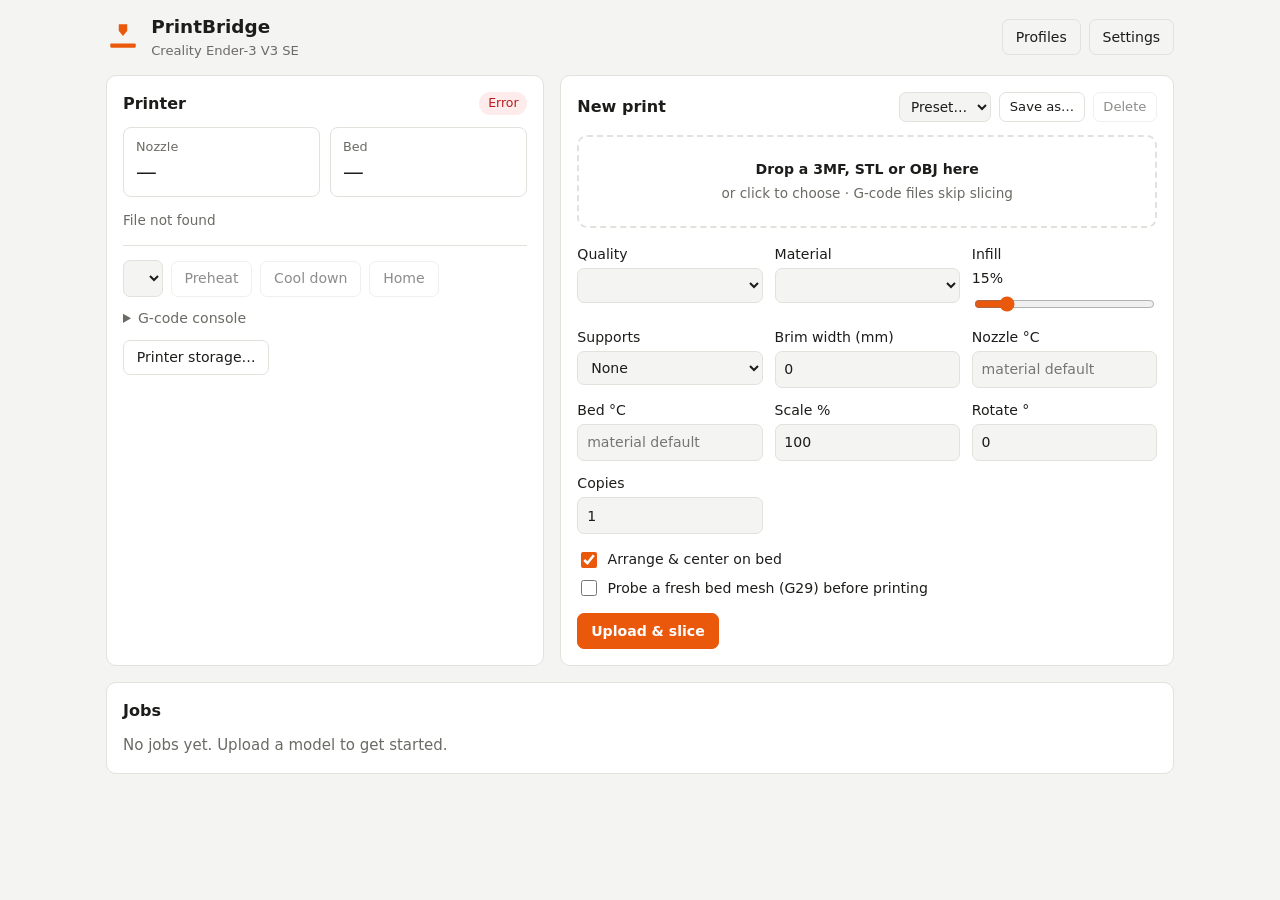
==== src/printbridge/static/index.html @ 0e3d7f2d "Start versioning at 0.1.0 Show the version in /healthz and the page header, add CHANGELOG.md, and do" ====
<!doctype html>
<html lang="en">
<head>
  <meta charset="utf-8">
  <meta name="viewport" content="width=device-width, initial-scale=1">
  <title>PrintBridge</title>
  <link rel="icon" href="data:image/svg+xml,<svg xmlns='http://www.w3.org/2000/svg' viewBox='0 0 32 32'><rect x='4' y='22' width='24' height='4' rx='1' fill='%23f97316'/><path d='M12 4h8v6l-4 5-4-5z' fill='%23f97316'/></svg>">
  <link rel="stylesheet" href="style.css">
</head>
<body>
  <header class="topbar">
    <div class="brand">
      <svg viewBox="0 0 32 32" aria-hidden="true"><rect x="4" y="22" width="24" height="4" rx="1"/><path d="M12 4h8v6l-4 5-4-5z"/></svg>
      <div>
        <h1>PrintBridge</h1>
        <p>Creality Ender-3 V3 SE<span class="version" data-version></span></p>
      </div>
    </div>
    <div class="row gap">
      <button class="ghost" id="open-profiles" type="button">Profiles</button>
      <button class="ghost" id="open-settings" type="button">Settings</button>
      <button class="ghost" id="logout" type="button" hidden>Sign out</button>
    </div>
  </header>

  <main>
    <section class="card" id="printer">
      <div class="card-head">
        <h2>Printer</h2>
        <span class="pill" id="printer-state">…</span>
      </div>
      <div class="temps">
        <div><span class="label">Nozzle</span><span class="value" id="t-nozzle">—</span></div>
        <div><span class="label">Bed</span><span class="value" id="t-bed">—</span></div>
      </div>
      <div id="print-progress" hidden>
        <div class="file-line"><span id="p-file"></span><span id="p-pct"></span></div>
        <div class="bar"><div id="p-bar"></div></div>
        <div class="muted small" id="p-time"></div>
        <div class="row gap">
          <button type="button" data-ctl="pause">Pause</button>
          <button type="button" data-ctl="resume">Resume</button>
          <button type="button" class="danger" data-ctl="cancel">Cancel</button>
        </div>
      </div>
      <p class="muted small" id="printer-msg"></p>

      <div class="controls" id="controls">
        <div class="row gap">
          <select id="preheat-material" aria-label="Preheat material"></select>
          <button type="button" data-cmd="preheat">Preheat</button>
          <button type="button" data-cmd="cooldown">Cool down</button>
          <button type="button" data-cmd="home">Home</button>
          <button type="button" class="ghost" id="light-toggle" hidden aria-pressed="false">Light</button>
        </div>
        <details class="console">
          <summary>G-code console</summary>
          <form class="row gap" id="gcode-form">
            <input id="gcode-input" placeholder="e.g. M114 or G28; M84" autocomplete="off" spellcheck="false" maxlength="500">
            <button type="submit">Send</button>
          </form>
          <p class="muted small">Disabled while printing. Separate several commands with ";".</p>
        </details>
        <button type="button" class="ghost" id="open-files">Printer storage…</button>
      </div>
    </section>

    <section class="card" id="upload">
      <div class="card-head">
        <h2>New print</h2>
        <div class="row gap presets">
          <select id="preset" aria-label="Preset"><option value="">Preset…</option></select>
          <button type="button" class="ghost small-btn" id="preset-save">Save as…</button>
          <button type="button" class="ghost small-btn" id="preset-delete" disabled>Delete</button>
        </div>
      </div>
      <form id="upload-form">
        <label class="drop" id="drop">
          <input type="file" id="file" accept=".3mf,.stl,.obj,.gcode" required>
          <span class="drop-title" id="drop-title">Drop a 3MF, STL or OBJ here</span>
          <span class="muted small">or click to choose · G-code files skip slicing</span>
        </label>

        <div class="grid">
          <label>Quality<select name="quality" id="quality"></select></label>
          <label>Material<select name="material" id="material"></select></label>
          <label>Infill <output id="infill-out">15%</output>
            <input type="range" name="infill" id="infill" min="0" max="100" step="5" value="15">
          </label>
          <label>Supports
            <select name="supports">
              <option value="none">None</option>
              <option value="buildplate">Touching build plate</option>
              <option value="everywhere">Everywhere</option>
            </select>
          </label>
          <label>Brim width (mm)<input type="number" name="brim" min="0" max="20" step="1" value="0"></label>
          <label>Nozzle °C<input type="number" name="nozzle_temp" min="150" max="260" placeholder="material default"></label>
          <label>Bed °C<input type="number" name="bed_temp" min="0" max="100" placeholder="material default"></label>
          <label>Scale %<input type="number" name="scale" min="10" max="1000" step="any" value="100"></label>
          <label>Rotate °<input type="number" name="rotate" min="-360" max="360" step="any" value="0"></label>
          <label>Copies<input type="number" name="copies" min="1" max="50" step="1" value="1"></label>
        </div>
        <div class="checks">
          <label class="check"><input type="checkbox" name="arrange" checked> Arrange &amp; center on bed</label>
          <label class="check"><input type="checkbox" name="probe_bed"> Probe a fresh bed mesh (G29) before printing</label>
        </div>
        <button type="submit" class="primary" id="upload-btn">Upload &amp; slice</button>
        <div class="bar upload-bar" id="upload-bar" hidden><div></div></div>
        <p class="error" id="upload-err" role="alert"></p>
      </form>
    </section>

    <section class="card wide" id="jobs-card">
      <div class="card-head">
        <h2>Jobs</h2>
        <span class="muted small" id="slicer-warning"></span>
      </div>
      <ul id="jobs" class="jobs"></ul>
      <p class="muted empty" id="jobs-empty">No jobs yet. Upload a model to get started.</p>
    </section>
  </main>

  <dialog id="settings">
    <form method="dialog" id="settings-form">
      <h2>Settings</h2>
      <fieldset>
        <legend>Print host</legend>
        <p class="muted small">The Ender-3 V3 SE has no network port of its own. It is reached through whatever is plugged into its USB port.</p>
        <label>Type
          <select name="kind" id="host-kind">
            <option value="creality_box">Creality Wi-Fi Box 2.0</option>
            <option value="octoprint">OctoPrint</option>
            <option value="moonraker">Moonraker (Klipper)</option>
          </select>
        </label>
        <label>Address<input name="url" id="host-url" placeholder="192.168.1.50"></label>
        <p class="muted small" id="box-hint">Use the box's IP address (shown in the Creality Cloud app under the device's details). Give it a fixed IP in your router so it doesn't change. A microSD card must be in the box.</p>
        <label class="http-only">API key<input name="api_key" type="password" autocomplete="off" placeholder="Required for OctoPrint"></label>
        <label class="check http-only"><input type="checkbox" name="verify_tls" checked> Verify TLS certificates</label>
      </fieldset>
      <fieldset>
        <legend>Notifications</legend>
        <p class="muted small">Get told when a print finishes. Use an <a href="https://ntfy.sh" target="_blank" rel="noopener">ntfy</a> topic URL for phone push notifications, and/or a webhook URL (for example a Home Assistant webhook) that receives a JSON event.</p>
        <label>ntfy topic URL<input name="ntfy_url" placeholder="https://ntfy.sh/my-printer-topic"></label>
        <label>ntfy access token<input name="ntfy_token" type="password" autocomplete="off" placeholder="only for protected topics"></label>
        <label>Webhook URL<input name="webhook_url" placeholder="http://homeassistant.local:8123/api/webhook/…"></label>
        <div class="check-row">
          <label class="check"><input type="checkbox" name="on_start"> Started</label>
          <label class="check"><input type="checkbox" name="on_finish"> Finished</label>
          <label class="check"><input type="checkbox" name="on_stop"> Stopped</label>
          <label class="check"><input type="checkbox" name="on_error"> Errors</label>
        </div>
        <div class="row gap"><button type="button" class="ghost" id="notify-test">Save &amp; send test</button><span class="small" id="notify-result"></span></div>
      </fieldset>
      <fieldset>
        <legend>Storage &amp; slicer</legend>
        <label>Delete finished jobs after (days)<input name="keep_days" type="number" min="0" max="3650" placeholder="0 = keep forever"></label>
        <label>PrusaSlicer executable<input name="slicer_path" placeholder="auto-detect"></label>
        <label>Slice timeout (seconds)<input name="slice_timeout" type="number" min="30" max="7200"></label>
      </fieldset>
      <p class="error" id="settings-err" role="alert"></p>
      <div class="row gap end">
        <button value="cancel" type="button" class="ghost" id="settings-cancel">Cancel</button>
        <button value="save" class="primary" id="settings-save">Save</button>
      </div>
    </form>
  </dialog>

  <dialog id="profiles" class="wide-dialog" aria-labelledby="profiles-title">
    <div class="dialog-head">
      <h2 id="profiles-title">Slicer profiles</h2>
      <button type="button" class="ghost" id="profiles-close" aria-label="Close">✕</button>
    </div>
    <p class="muted small">Edits are saved in PrintBridge's data volume, survive image updates, and apply to the next slice. Profiles use PrusaSlicer's config keys; the first comment line is the name shown in menus.</p>
    <div class="profiles-layout">
      <nav class="profile-list" id="profile-list"></nav>
      <div class="profile-editor">
        <div class="row gap between">
          <strong id="profile-name">Select a profile</strong>
          <span class="pill" id="profile-badge" hidden></span>
        </div>
        <textarea id="profile-text" spellcheck="false" disabled></textarea>
        <p class="error" id="profile-err" role="alert"></p>
        <div class="row gap between">
          <div class="row gap">
            <button type="button" class="ghost" id="profile-new-quality">New quality…</button>
            <button type="button" class="ghost" id="profile-new-material">New material…</button>
          </div>
          <div class="row gap">
            <button type="button" class="ghost danger" id="profile-reset" hidden>Reset to default</button>
            <button type="button" class="primary" id="profile-save" disabled>Save</button>
          </div>
        </div>
      </div>
    </div>
  </dialog>

  <dialog id="files" class="wide-dialog" aria-labelledby="files-title">
    <div class="dialog-head">
      <h2 id="files-title">Printer storage</h2>
      <button type="button" class="ghost" id="files-close" aria-label="Close">✕</button>
    </div>
    <p class="muted small" id="files-summary">Loading…</p>
    <div class="files-table-wrap">
      <table class="files-table">
        <thead><tr><th><input type="checkbox" id="files-all" aria-label="Select all"></th><th>File</th><th class="num">Size</th><th>Date</th></tr></thead>
        <tbody id="files-body"></tbody>
      </table>
    </div>
    <p class="error" id="files-err" role="alert"></p>
    <div class="row gap between">
      <button type="button" class="ghost" id="files-select-mine">Select PrintBridge uploads</button>
      <button type="button" class="danger" id="files-delete" disabled>Delete selected</button>
    </div>
  </dialog>

  <dialog id="viewer" class="viewer" aria-labelledby="viewer-title">
    <div class="viewer-head">
      <div class="viewer-title">
        <h2 id="viewer-title"></h2>
        <span class="muted small" id="viewer-info"></span>
      </div>
      <div class="row gap">
        <div class="tabs" role="tablist">
          <button type="button" role="tab" data-mode="model" id="tab-model">Model</button>
          <button type="button" role="tab" data-mode="toolpaths" id="tab-toolpaths">Toolpaths</button>
        </div>
        <button type="button" class="ghost" id="viewer-fit">Fit</button>
        <button type="button" class="ghost" id="viewer-bed">Whole bed</button>
        <button type="button" class="ghost" id="viewer-close" aria-label="Close viewer">✕</button>
      </div>
    </div>
    <div class="viewer-stage">
      <canvas id="viewer-canvas"></canvas>
      <p class="viewer-status" id="viewer-status"></p>
      <div class="legend" id="viewer-legend" hidden></div>
    </div>
    <div class="layer-bar" id="layer-bar" hidden>
      <label class="layer-slider">Layer <output id="layer-out"></output>
        <input type="range" id="layer-range" min="1" max="1" value="1">
      </label>
      <label class="check"><input type="checkbox" id="layer-only"> Only this layer</label>
    </div>
    <p class="muted small viewer-help">Drag to rotate · right-drag or two fingers to pan · scroll or pinch to zoom. Placement matches the slice settings; the orange dot is the bed's front-left corner.</p>
  </dialog>

  <template id="job-tpl">
    <li class="job">
      <div class="job-main">
        <div class="job-title"><strong class="job-name"></strong><span class="pill job-state"></span></div>
        <div class="muted small job-meta"></div>
        <label class="plate-pick small" hidden>Plate <select class="job-plate"></select></label>
        <div class="error small job-error"></div>
      </div>
      <div class="job-actions row gap">
        <button type="button" class="ghost" data-act="view" title="3D model and sliced toolpaths">3D view</button>
        <a class="button ghost" data-act="download" download>G-code</a>
        <button type="button" class="ghost" data-act="reslice" title="Slice again using the settings in New print">Re-slice</button>
        <button type="button" data-act="upload">Upload only</button>
        <button type="button" class="primary" data-act="print">Print</button>
        <button type="button" class="ghost" data-act="delete" aria-label="Delete job">✕</button>
      </div>
    </li>
  </template>

  <script src="app.js"></script>
  <script type="module" src="viewer.js"></script>
</body>
</html>
---- src/printbridge/static/style.css ----
:root {
  --bg: #f4f4f2;
  --surface: #ffffff;
  --border: #e2e1dc;
  --text: #1c1c1a;
  --muted: #6b6a64;
  --accent: #ea580c;
  --accent-text: #ffffff;
  --accent-soft: #fff1e8;
  --ok: #15803d;
  --ok-soft: #e8f5ec;
  --warn: #a16207;
  --warn-soft: #fdf6dc;
  --bad: #b91c1c;
  --bad-soft: #fdeceb;
  --radius: 10px;
  --viewer-bg: #eceae4;
  --bed: #3a3a38;
  --grid: #9a9890;
  --grid-major: #c9c7bf;
  color-scheme: light;
}
@media (prefers-color-scheme: dark) {
  :root {
    --bg: #141413;
    --surface: #1e1e1c;
    --border: #33322f;
    --text: #ecebe6;
    --muted: #9b9a93;
    --accent: #f97316;
    --accent-text: #1a0f06;
    --accent-soft: #3a2314;
    --ok: #4ade80;
    --ok-soft: #173322;
    --warn: #facc15;
    --warn-soft: #3a3215;
    --bad: #f87171;
    --bad-soft: #3b1a1a;
    --viewer-bg: #10100f;
    --bed: #262624;
    --grid: #4a4945;
    --grid-major: #6a6964;
    color-scheme: dark;
  }
}

* { box-sizing: border-box; }
body {
  margin: 0;
  background: var(--bg);
  color: var(--text);
  font: 15px/1.45 system-ui, -apple-system, "Segoe UI", sans-serif;
}
h1, h2 { margin: 0; font-weight: 600; }
h1 { font-size: 1.15rem; }
h2 { font-size: 1rem; }
.muted { color: var(--muted); }
a { color: var(--accent); }
.small { font-size: 0.85rem; }
.error { color: var(--bad); margin: 0.4rem 0 0; min-height: 0; }
.error:empty { display: none; }
.row { display: flex; align-items: center; flex-wrap: wrap; }
.gap { gap: 0.5rem; }
.end { justify-content: flex-end; }

.topbar {
  display: flex; align-items: center; justify-content: space-between;
  padding: 0.9rem 1rem; max-width: 1100px; margin: 0 auto;
}
.brand { display: flex; align-items: center; gap: 0.7rem; }
.brand svg { width: 34px; height: 34px; fill: var(--accent); }
.brand p { margin: 0; color: var(--muted); font-size: 0.82rem; }

main {
  max-width: 1100px; margin: 0 auto; padding: 0 1rem 2rem;
  display: grid; gap: 1rem; grid-template-columns: minmax(0, 1fr) minmax(0, 1.4fr);
}
.wide { grid-column: 1 / -1; }
@media (max-width: 760px) { main { grid-template-columns: minmax(0, 1fr); } }

.card {
  background: var(--surface); border: 1px solid var(--border);
  border-radius: var(--radius); padding: 1rem;
}
.card > h2, .card-head { margin-bottom: 0.8rem; }
.card-head { display: flex; justify-content: space-between; align-items: center; gap: 0.5rem; flex-wrap: wrap; }

.pill {
  font-size: 0.78rem; padding: 0.15rem 0.55rem; border-radius: 999px;
  background: var(--border); color: var(--text); white-space: nowrap;
}
.pill.ok { background: var(--ok-soft); color: var(--ok); }
.pill.busy { background: var(--accent-soft); color: var(--accent); }
.pill.warn { background: var(--warn-soft); color: var(--warn); }
.pill.bad { background: var(--bad-soft); color: var(--bad); }

.temps { display: grid; grid-template-columns: 1fr 1fr; gap: 0.6rem; margin-bottom: 0.8rem; }
.temps > div { border: 1px solid var(--border); border-radius: 8px; padding: 0.6rem 0.75rem; display: flex; flex-direction: column; }
.label { color: var(--muted); font-size: 0.8rem; }
.value { font-size: 1.3rem; font-variant-numeric: tabular-nums; }
.file-line { display: flex; justify-content: space-between; gap: 0.5rem; font-size: 0.9rem; }
.file-line span:first-child { overflow: hidden; text-overflow: ellipsis; white-space: nowrap; }
.bar { height: 8px; border-radius: 4px; background: var(--border); margin: 0.4rem 0; overflow: hidden; }
.bar > div { height: 100%; width: 0; background: var(--accent); transition: width 0.4s; }
#print-progress .row { margin-top: 0.6rem; }

.drop {
  display: flex; flex-direction: column; align-items: center; justify-content: center; text-align: center;
  border: 2px dashed var(--border); border-radius: var(--radius); padding: 1.4rem 1rem; cursor: pointer;
  margin-bottom: 1rem; transition: border-color 0.15s, background 0.15s;
}
.drop:hover, .drop.over { border-color: var(--accent); background: var(--accent-soft); }
.drop input { position: absolute; width: 1px; height: 1px; opacity: 0; }
.drop-title { font-weight: 600; overflow-wrap: anywhere; }

.grid { display: grid; grid-template-columns: repeat(auto-fill, minmax(170px, 1fr)); gap: 0.75rem; }
label { display: flex; flex-direction: column; gap: 0.25rem; font-size: 0.88rem; }
label.check { flex-direction: row; align-items: center; gap: 0.45rem; }
.checks { display: flex; flex-direction: column; gap: 0.4rem; margin: 0.9rem 0; }
input, select {
  font: inherit; color: var(--text); background: var(--bg);
  border: 1px solid var(--border); border-radius: 7px; padding: 0.45rem 0.55rem; min-width: 0;
}
input[type=range] { padding: 0; accent-color: var(--accent); }
input[type=checkbox] { accent-color: var(--accent); width: 1rem; height: 1rem; }
input:focus-visible, select:focus-visible, button:focus-visible, .button:focus-visible {
  outline: 2px solid var(--accent); outline-offset: 1px;
}

button, .button {
  font: inherit; font-size: 0.88rem; cursor: pointer; text-decoration: none;
  border: 1px solid var(--border); background: var(--surface); color: var(--text);
  border-radius: 7px; padding: 0.42rem 0.8rem; display: inline-flex; align-items: center;
}
button:hover:not(:disabled), .button:hover { border-color: var(--muted); }
button:disabled { opacity: 0.5; cursor: default; }
.primary { background: var(--accent); border-color: var(--accent); color: var(--accent-text); font-weight: 600; }
.primary:hover:not(:disabled) { filter: brightness(1.08); border-color: var(--accent); }
.ghost { background: transparent; }
.danger { color: var(--bad); }

.jobs { list-style: none; margin: 0; padding: 0; }
.job {
  display: flex; justify-content: space-between; align-items: center; gap: 0.8rem;
  padding: 0.75rem 0; border-top: 1px solid var(--border); flex-wrap: wrap;
}
.job:first-child { border-top: 0; padding-top: 0; }
.job-main { min-width: 0; flex: 1 1 260px; }
.job-title { display: flex; align-items: center; gap: 0.5rem; }
.job-name { overflow: hidden; text-overflow: ellipsis; white-space: nowrap; }
.job-error { white-space: pre-wrap; }
.job-error:empty { display: none; }
.empty { margin: 0; }

dialog {
  border: 1px solid var(--border); border-radius: var(--radius); background: var(--surface); color: var(--text);
  width: min(480px, calc(100vw - 2rem)); padding: 1.2rem;
}
dialog::backdrop { background: rgb(0 0 0 / 0.45); }
fieldset { border: 1px solid var(--border); border-radius: 8px; margin: 0.9rem 0; display: flex; flex-direction: column; gap: 0.6rem; }
legend { padding: 0 0.3rem; font-size: 0.85rem; color: var(--muted); }
fieldset p { margin: 0; }
[hidden] { display: none !important; }

.login-page { min-height: 100vh; display: grid; place-items: center; padding: 1rem; }
.login-card { width: min(360px, 100%); display: flex; flex-direction: column; gap: 0.9rem; }
.login-card .brand { margin-bottom: 0.4rem; }
.login-card button { justify-content: center; padding: 0.55rem; }

dialog.viewer { width: min(1000px, calc(100vw - 2rem)); padding: 0; overflow: hidden; }
.viewer-head { display: flex; justify-content: space-between; align-items: center; gap: 0.75rem; flex-wrap: wrap; padding: 0.8rem 1rem; }
.viewer-title { min-width: 0; display: flex; flex-direction: column; }
.viewer-title h2 { overflow: hidden; text-overflow: ellipsis; white-space: nowrap; }
.viewer-title .error { margin: 0; }
.viewer-stage { position: relative; height: min(68vh, 620px); background: var(--viewer-bg); }
.viewer-stage canvas { display: block; width: 100%; height: 100%; touch-action: none; }
.viewer-status { position: absolute; inset: 0; margin: 0; display: grid; place-items: center; text-align: center; padding: 1rem; white-space: pre-wrap; color: var(--muted); pointer-events: none; }
.viewer-help { margin: 0; padding: 0.6rem 1rem 0.8rem; }

/* ---- printer controls ---- */
.between { justify-content: space-between; }
.controls { border-top: 1px solid var(--border); margin-top: 0.9rem; padding-top: 0.9rem; display: flex; flex-direction: column; gap: 0.7rem; align-items: flex-start; }
.controls select { max-width: 100%; }
.console { width: 100%; }
.console summary { cursor: pointer; font-size: 0.88rem; color: var(--muted); }
.console form { margin-top: 0.5rem; flex-wrap: nowrap; }
.console input { flex: 1; font-family: ui-monospace, SFMono-Regular, Menlo, monospace; }
.console p { margin: 0.35rem 0 0; }
.ok-text { color: var(--ok); }

/* ---- new print ---- */
.presets select { max-width: 11rem; padding: 0.3rem 0.45rem; font-size: 0.85rem; }
.small-btn { padding: 0.3rem 0.6rem; font-size: 0.82rem; }
.upload-bar { margin-top: 0.7rem; }
.check-row { display: flex; flex-wrap: wrap; gap: 0.4rem 1rem; }

/* ---- jobs ---- */
.plate-pick { flex-direction: row; align-items: center; gap: 0.4rem; margin-top: 0.35rem; color: var(--muted); }
.plate-pick select { padding: 0.2rem 0.4rem; font-size: 0.85rem; max-width: 100%; }
.pill.x { background: var(--border); }

/* ---- wide dialogs ---- */
dialog.wide-dialog { width: min(900px, calc(100vw - 2rem)); }
.dialog-head { display: flex; justify-content: space-between; align-items: center; gap: 0.5rem; margin-bottom: 0.4rem; }
.dialog-head + p { margin-top: 0; }

.profiles-layout { display: grid; grid-template-columns: 210px minmax(0, 1fr); gap: 1rem; margin-top: 0.8rem; }
@media (max-width: 640px) { .profiles-layout { grid-template-columns: minmax(0, 1fr); } }
.profile-list { display: flex; flex-direction: column; gap: 0.2rem; max-height: 60vh; overflow: auto; }
.profile-list h3 { font-size: 0.75rem; text-transform: uppercase; letter-spacing: 0.04em; color: var(--muted); margin: 0.6rem 0 0.2rem; font-weight: 600; }
.profile-list h3:first-child { margin-top: 0; }
.profile-item { justify-content: space-between; gap: 0.4rem; text-align: left; border-color: transparent; background: transparent; width: 100%; }
.profile-item.active { border-color: var(--accent); background: var(--accent-soft); }
.profile-editor { display: flex; flex-direction: column; gap: 0.6rem; min-width: 0; }
.profile-editor textarea {
  width: 100%; min-height: 46vh; resize: vertical; font: 0.82rem/1.45 ui-monospace, SFMono-Regular, Menlo, monospace;
  color: var(--text); background: var(--bg); border: 1px solid var(--border); border-radius: 7px; padding: 0.6rem;
}

.files-table-wrap { max-height: 55vh; overflow: auto; border: 1px solid var(--border); border-radius: 8px; margin: 0.6rem 0; }
.files-table { width: 100%; border-collapse: collapse; font-size: 0.85rem; }
.files-table th { position: sticky; top: 0; background: var(--surface); text-align: left; font-weight: 600; color: var(--muted); }
.files-table th, .files-table td { padding: 0.4rem 0.6rem; border-bottom: 1px solid var(--border); }
.files-table td:nth-child(2) { overflow-wrap: anywhere; }
.files-table td .pill { margin-left: 0.4rem; font-size: 0.7rem; }
.files-table .num { text-align: right; white-space: nowrap; font-variant-numeric: tabular-nums; }
.files-table tr:last-child td { border-bottom: 0; }

/* ---- viewer additions ---- */
.tabs { display: inline-flex; border: 1px solid var(--border); border-radius: 7px; overflow: hidden; }
.tabs button { border: 0; border-radius: 0; background: transparent; }
.tabs button[aria-selected="true"] { background: var(--accent-soft); color: var(--accent); font-weight: 600; }
.tabs button:disabled { opacity: 0.4; }
.legend {
  position: absolute; left: 0.75rem; bottom: 0.75rem; max-width: calc(100% - 1.5rem);
  display: flex; flex-wrap: wrap; gap: 0.25rem 0.75rem; padding: 0.45rem 0.6rem; font-size: 0.75rem;
  background: color-mix(in srgb, var(--surface) 88%, transparent); border: 1px solid var(--border); border-radius: 7px;
}
.legend span { display: inline-flex; align-items: center; gap: 0.3rem; white-space: nowrap; }
.legend i { width: 0.7rem; height: 0.7rem; border-radius: 2px; display: inline-block; }
.layer-bar { display: flex; align-items: center; gap: 1rem; padding: 0.6rem 1rem 0; flex-wrap: wrap; }
.layer-slider { flex-direction: row; align-items: center; gap: 0.6rem; flex: 1; min-width: 220px; }
.layer-slider input { flex: 1; accent-color: var(--accent); padding: 0; }
.layer-slider output { min-width: 9.5rem; font-variant-numeric: tabular-nums; font-size: 0.85rem; }
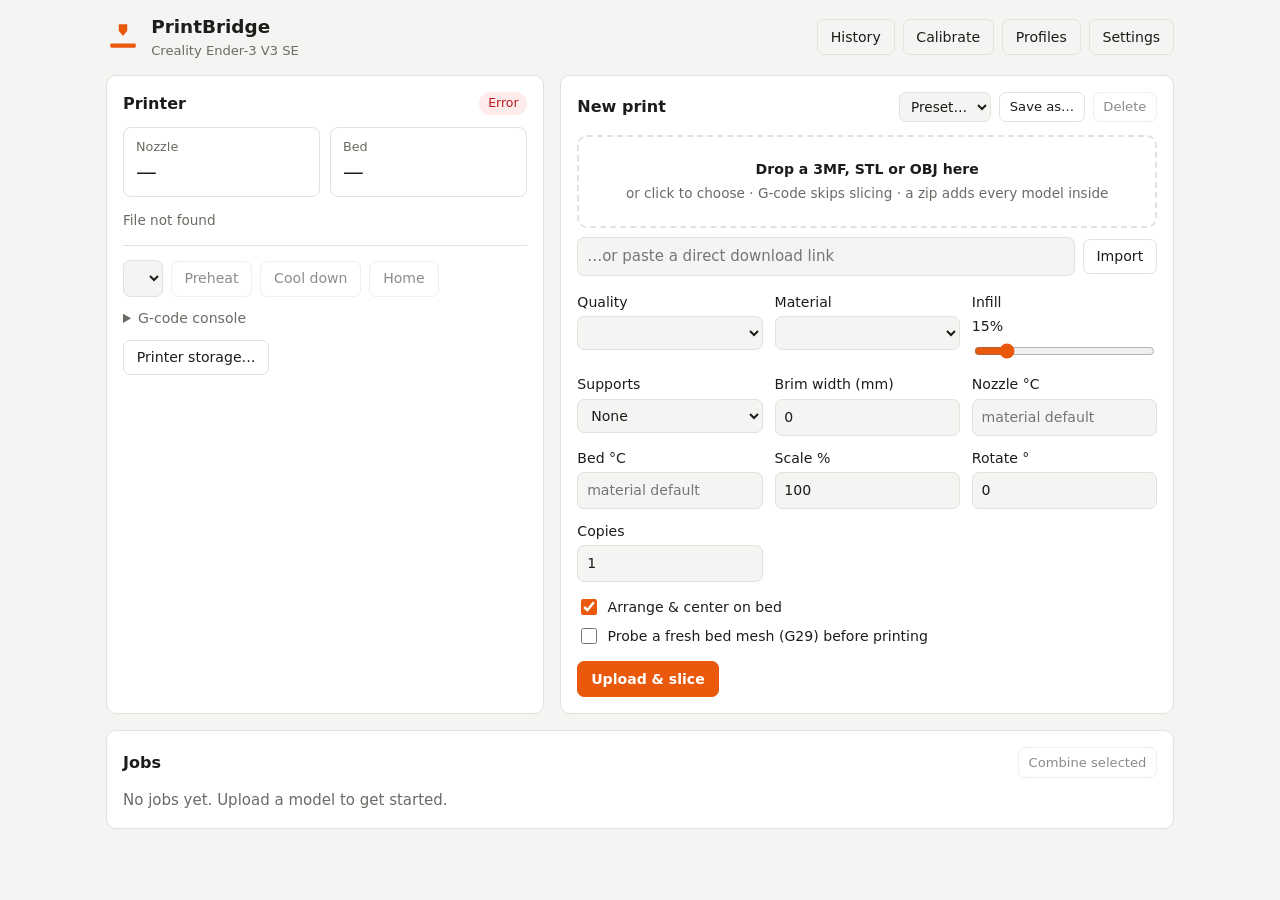
==== commit 90218e52: "Add email, Home Assistant, calibration, history, combine and more - Email notifications over SMTP wi" ====
--- a/src/printbridge/static/index.html
+++ b/src/printbridge/static/index.html
@@ -5,6 +5,12 @@
   <meta name="viewport" content="width=device-width, initial-scale=1">
   <title>PrintBridge</title>
   <link rel="icon" href="data:image/svg+xml,<svg xmlns='http://www.w3.org/2000/svg' viewBox='0 0 32 32'><rect x='4' y='22' width='24' height='4' rx='1' fill='%23f97316'/><path d='M12 4h8v6l-4 5-4-5z' fill='%23f97316'/></svg>">
+  <link rel="manifest" href="manifest.webmanifest">
+  <link rel="apple-touch-icon" href="icons/apple-touch-icon.png">
+  <meta name="theme-color" content="#ea580c">
+  <meta name="apple-mobile-web-app-capable" content="yes">
+  <meta name="mobile-web-app-capable" content="yes">
+  <meta name="apple-mobile-web-app-title" content="PrintBridge">
   <link rel="stylesheet" href="style.css">
 </head>
 <body>
@@ -17,6 +23,8 @@
       </div>
     </div>
     <div class="row gap">
+      <button class="ghost" id="open-history" type="button">History</button>
+      <button class="ghost" id="open-calibrate" type="button">Calibrate</button>
       <button class="ghost" id="open-profiles" type="button">Profiles</button>
       <button class="ghost" id="open-settings" type="button">Settings</button>
       <button class="ghost" id="logout" type="button" hidden>Sign out</button>
@@ -29,6 +37,11 @@
         <h2>Printer</h2>
         <span class="pill" id="printer-state">…</span>
       </div>
+      <figure class="webcam" id="webcam" hidden>
+        <img id="webcam-img" alt="Printer webcam">
+        <figcaption class="row gap between"><span class="muted small" id="webcam-status">Webcam</span>
+          <button type="button" class="ghost small-btn" id="webcam-toggle">Pause</button></figcaption>
+      </figure>
       <div class="temps">
         <div><span class="label">Nozzle</span><span class="value" id="t-nozzle">—</span></div>
         <div><span class="label">Bed</span><span class="value" id="t-bed">—</span></div>
@@ -37,6 +50,12 @@
         <div class="file-line"><span id="p-file"></span><span id="p-pct"></span></div>
         <div class="bar"><div id="p-bar"></div></div>
         <div class="muted small" id="p-time"></div>
+        <div class="babystep" id="babystep">
+          <span class="small">Live Z</span>
+          <button type="button" class="small-btn" data-z="-0.05" title="Lower the nozzle 0.05 mm (more squish)">▼ 0.05</button>
+          <button type="button" class="small-btn" data-z="0.05" title="Raise the nozzle 0.05 mm (less squish)">▲ 0.05</button>
+          <span class="small muted" id="babystep-total">±0.00 mm</span>
+        </div>
         <div class="row gap">
           <button type="button" data-ctl="pause">Pause</button>
           <button type="button" data-ctl="resume">Resume</button>
@@ -78,8 +97,12 @@
         <label class="drop" id="drop">
           <input type="file" id="file" accept=".3mf,.stl,.obj,.gcode" required>
           <span class="drop-title" id="drop-title">Drop a 3MF, STL or OBJ here</span>
-          <span class="muted small">or click to choose · G-code files skip slicing</span>
+          <span class="muted small">or click to choose · G-code skips slicing · a zip adds every model inside</span>
         </label>
+        <div class="row gap import-row">
+          <input type="url" id="import-url" placeholder="…or paste a direct download link" aria-label="Model download link">
+          <button type="button" class="ghost" id="import-btn">Import</button>
+        </div>
 
         <div class="grid">
           <label>Quality<select name="quality" id="quality"></select></label>
@@ -114,7 +137,10 @@
     <section class="card wide" id="jobs-card">
       <div class="card-head">
         <h2>Jobs</h2>
-        <span class="muted small" id="slicer-warning"></span>
+        <div class="row gap">
+          <span class="muted small" id="slicer-warning"></span>
+          <button type="button" class="ghost small-btn" id="combine-btn" disabled title="Tick two or more model jobs to lay them out on one bed">Combine selected</button>
+        </div>
       </div>
       <ul id="jobs" class="jobs"></ul>
       <p class="muted empty" id="jobs-empty">No jobs yet. Upload a model to get started.</p>
@@ -151,7 +177,56 @@
           <label class="check"><input type="checkbox" name="on_stop"> Stopped</label>
           <label class="check"><input type="checkbox" name="on_error"> Errors</label>
         </div>
+        <details class="sub">
+          <summary>Email</summary>
+          <div class="grid2">
+            <label>SMTP server<input name="smtp_host" placeholder="smtp.gmail.com"></label>
+            <label>Port<input name="smtp_port" type="number" min="1" max="65535"></label>
+            <label>Security
+              <select name="smtp_security">
+                <option value="starttls">STARTTLS (port 587)</option>
+                <option value="ssl">SSL/TLS (port 465)</option>
+                <option value="none">None (port 25)</option>
+              </select>
+            </label>
+            <label>Username<input name="smtp_username" autocomplete="off"></label>
+            <label>Password<input name="smtp_password" type="password" autocomplete="off" placeholder="app password"></label>
+            <label>From<input name="email_from" placeholder="printer@example.com"></label>
+          </div>
+          <label>Send to<input name="email_to" placeholder="you@example.com, someone@example.com"></label>
+          <p class="muted small">Gmail and Outlook need an app password rather than your normal one. Finished and stopped emails include a picture of the model.</p>
+        </details>
         <div class="row gap"><button type="button" class="ghost" id="notify-test">Save &amp; send test</button><span class="small" id="notify-result"></span></div>
+      </fieldset>
+      <fieldset>
+        <legend>Home Assistant (MQTT)</legend>
+        <p class="muted small">Publishes the printer to Home Assistant through your MQTT broker (for example the Mosquitto add-on). It appears automatically as an "Ender-3 V3 SE" device with temperature, progress and time-left sensors and pause/resume/cancel buttons.</p>
+        <label class="check"><input type="checkbox" name="mqtt_enabled"> Enable</label>
+        <div class="grid2">
+          <label>Broker host<input name="mqtt_host" placeholder="homeassistant.local"></label>
+          <label>Port<input name="mqtt_port" type="number" min="1" max="65535"></label>
+          <label>Username<input name="mqtt_username" autocomplete="off"></label>
+          <label>Password<input name="mqtt_password" type="password" autocomplete="off"></label>
+          <label>Topic prefix<input name="mqtt_topic_prefix"></label>
+          <label>Discovery prefix<input name="mqtt_discovery_prefix"></label>
+        </div>
+        <label class="check"><input type="checkbox" name="mqtt_tls"> Use TLS</label>
+        <p class="small" id="mqtt-status"></p>
+      </fieldset>
+      <fieldset>
+        <legend>Webcam &amp; links</legend>
+        <label>Webcam URL<input name="webcam_url" placeholder="http://camera.local:8080/?action=stream"></label>
+        <p class="muted small">An MJPEG stream or JPEG snapshot URL from any network camera. PrintBridge relays it, so it also works when you reach PrintBridge from outside your LAN.</p>
+        <label>PrintBridge address<input name="public_url" placeholder="http://192.168.12.8:8999"></label>
+        <p class="muted small">Used for links in emails and in Home Assistant.</p>
+      </fieldset>
+      <fieldset>
+        <legend>Filament prices</legend>
+        <div class="grid2">
+          <label>Currency symbol<input name="currency" maxlength="5"></label>
+        </div>
+        <div class="grid2" id="price-fields"></div>
+        <p class="muted small">Price per kg. Saved into each material profile; costs appear on jobs sliced after you change them.</p>
       </fieldset>
       <fieldset>
         <legend>Storage &amp; slicer</legend>
@@ -159,10 +234,64 @@
         <label>PrusaSlicer executable<input name="slicer_path" placeholder="auto-detect"></label>
         <label>Slice timeout (seconds)<input name="slice_timeout" type="number" min="30" max="7200"></label>
       </fieldset>
+      <fieldset>
+        <legend>Backup</legend>
+        <p class="muted small">Settings (including passwords), presets, profile edits and print history. Jobs are not included.</p>
+        <div class="row gap">
+          <a class="button ghost" href="/api/backup" download>Download backup</a>
+          <label class="button ghost file-button">Restore…<input type="file" id="restore-file" accept=".zip" hidden></label>
+          <span class="small" id="restore-result"></span>
+        </div>
+      </fieldset>
       <p class="error" id="settings-err" role="alert"></p>
       <div class="row gap end">
         <button value="cancel" type="button" class="ghost" id="settings-cancel">Cancel</button>
         <button value="save" class="primary" id="settings-save">Save</button>
+      </div>
+    </form>
+  </dialog>
+
+  <dialog id="history" class="wide-dialog" aria-labelledby="history-title">
+    <div class="dialog-head">
+      <h2 id="history-title">Print history</h2>
+      <button type="button" class="ghost" id="history-close" aria-label="Close">✕</button>
+    </div>
+    <div class="stats" id="history-stats"></div>
+    <div class="files-table-wrap">
+      <table class="files-table">
+        <thead><tr><th>Print</th><th>Result</th><th class="num">Time</th><th class="num">Filament</th><th class="num">Cost</th><th>Finished</th><th></th></tr></thead>
+        <tbody id="history-body"></tbody>
+      </table>
+    </div>
+    <p class="muted small" id="history-empty" hidden>No prints recorded yet. Prints are added here when they finish or are stopped.</p>
+  </dialog>
+
+  <dialog id="calibrate" aria-labelledby="calibrate-title">
+    <form id="calibrate-form">
+      <div class="dialog-head">
+        <h2 id="calibrate-title">Calibration print</h2>
+        <button type="button" class="ghost" id="calibrate-close" aria-label="Close">✕</button>
+      </div>
+      <div class="cal-kinds" role="radiogroup">
+        <label class="cal-kind"><input type="radio" name="kind" value="temperature" checked>
+          <span><strong>Temperature tower</strong><span class="muted small">Find the nozzle temperature with the least stringing and the best bridges and surface.</span></span></label>
+        <label class="cal-kind"><input type="radio" name="kind" value="retraction">
+          <span><strong>Retraction test</strong><span class="muted small">Two pillars; the retraction length changes every 5 mm. Pick the cleanest band.</span></span></label>
+        <label class="cal-kind"><input type="radio" name="kind" value="dimension">
+          <span><strong>20 mm size check</strong><span class="muted small">A 20 mm cube. Measure each side to see whether parts come out the right size. The bump marks the X side.</span></span></label>
+        <label class="cal-kind"><input type="radio" name="kind" value="first_layer">
+          <span><strong>First-layer test</strong><span class="muted small">Five single-layer squares across the bed. Use Live Z while it prints to dial in the squish.</span></span></label>
+      </div>
+      <div class="grid2">
+        <label>Material<select name="material" id="cal-material"></select></label>
+        <label class="cal-range">From<input name="start" type="number" step="any"></label>
+        <label class="cal-range">To<input name="end" type="number" step="any"></label>
+        <label class="cal-range">Step<input name="step" type="number" step="any" min="0"></label>
+      </div>
+      <p class="muted small" id="cal-hint"></p>
+      <p class="error" id="cal-err" role="alert"></p>
+      <div class="row gap end">
+        <button type="submit" class="primary">Create &amp; slice</button>
       </div>
     </form>
   </dialog>
@@ -247,10 +376,17 @@
 
   <template id="job-tpl">
     <li class="job">
+      <input type="checkbox" class="job-select" aria-label="Select for combining">
+      <div class="thumb"><img alt="" loading="lazy" hidden></div>
       <div class="job-main">
         <div class="job-title"><strong class="job-name"></strong><span class="pill job-state"></span></div>
         <div class="muted small job-meta"></div>
         <label class="plate-pick small" hidden>Plate <select class="job-plate"></select></label>
+        <div class="cal-result small" hidden>
+          <span class="cal-bands muted"></span>
+          <label>Best band <select class="cal-pick"></select></label>
+          <button type="button" class="ghost small-btn" data-act="cal-save">Save to profile</button>
+        </div>
         <div class="error small job-error"></div>
       </div>
       <div class="job-actions row gap">
--- a/src/printbridge/static/style.css
+++ b/src/printbridge/static/style.css
@@ -242,3 +242,44 @@
 .layer-slider { flex-direction: row; align-items: center; gap: 0.6rem; flex: 1; min-width: 220px; }
 .layer-slider input { flex: 1; accent-color: var(--accent); padding: 0; }
 .layer-slider output { min-width: 9.5rem; font-variant-numeric: tabular-nums; font-size: 0.85rem; }
+
+/* ---- 0.2 additions ---- */
+.webcam { margin: 0 0 0.8rem; border: 1px solid var(--border); border-radius: 8px; overflow: hidden; background: #000; }
+.webcam img { display: block; width: 100%; aspect-ratio: 16 / 9; object-fit: contain; background: #000; }
+.webcam figcaption { padding: 0.3rem 0.5rem; background: var(--surface); }
+.babystep { display: flex; align-items: center; gap: 0.5rem; margin-top: 0.6rem; flex-wrap: wrap; }
+.babystep[hidden] { display: none; }
+.import-row { margin: -0.4rem 0 1rem; flex-wrap: nowrap; }
+.import-row input { flex: 1; }
+
+.job { align-items: flex-start; }
+.job-select { margin-top: 0.9rem; flex: none; }
+.job-select:disabled { visibility: hidden; }
+.thumb { width: 56px; height: 56px; flex: none; border-radius: 8px; border: 1px solid var(--border); background: var(--bg); display: grid; place-items: center; overflow: hidden; }
+.thumb img { width: 100%; height: 100%; object-fit: contain; }
+.thumb:has(img[hidden])::after { content: ""; width: 22px; height: 22px; opacity: 0.25; background: var(--muted);
+  -webkit-mask: url("icons/icon-192.png") center / contain no-repeat; mask: url("icons/icon-192.png") center / contain no-repeat; }
+.job-actions { align-self: center; }
+.cal-result { display: flex; flex-wrap: wrap; align-items: center; gap: 0.4rem 0.7rem; margin-top: 0.4rem; }
+.cal-result label { flex-direction: row; align-items: center; gap: 0.35rem; }
+.cal-result select { padding: 0.2rem 0.4rem; font-size: 0.85rem; }
+@media (max-width: 560px) { .thumb { width: 44px; height: 44px; } }
+
+details.sub { border-top: 1px dashed var(--border); padding-top: 0.5rem; }
+details.sub summary { cursor: pointer; font-size: 0.88rem; }
+details.sub[open] summary { margin-bottom: 0.5rem; }
+.grid2 { display: grid; grid-template-columns: repeat(auto-fill, minmax(150px, 1fr)); gap: 0.6rem; }
+.file-button { cursor: pointer; }
+
+.stats { display: grid; grid-template-columns: repeat(4, minmax(0, 1fr)); gap: 0.5rem; margin: 0.4rem 0 0.8rem; }
+.stats h3 { grid-column: 1 / -1; margin: 0.4rem 0 0; font-size: 0.75rem; text-transform: uppercase; letter-spacing: 0.04em; color: var(--muted); }
+.stats > div { border: 1px solid var(--border); border-radius: 8px; padding: 0.5rem 0.65rem; display: flex; flex-direction: column; }
+.stats .value { font-size: 1.1rem; }
+@media (max-width: 560px) { .stats { grid-template-columns: repeat(2, minmax(0, 1fr)); } }
+
+#calibrate { width: min(560px, calc(100vw - 2rem)); }
+.cal-kinds { display: flex; flex-direction: column; gap: 0.5rem; margin: 0.6rem 0 1rem; }
+.cal-kind { flex-direction: row; align-items: flex-start; gap: 0.6rem; border: 1px solid var(--border); border-radius: 8px; padding: 0.6rem 0.75rem; cursor: pointer; }
+.cal-kind:has(input:checked) { border-color: var(--accent); background: var(--accent-soft); }
+.cal-kind > span { display: flex; flex-direction: column; gap: 0.15rem; }
+.cal-kind input { margin-top: 0.2rem; accent-color: var(--accent); }
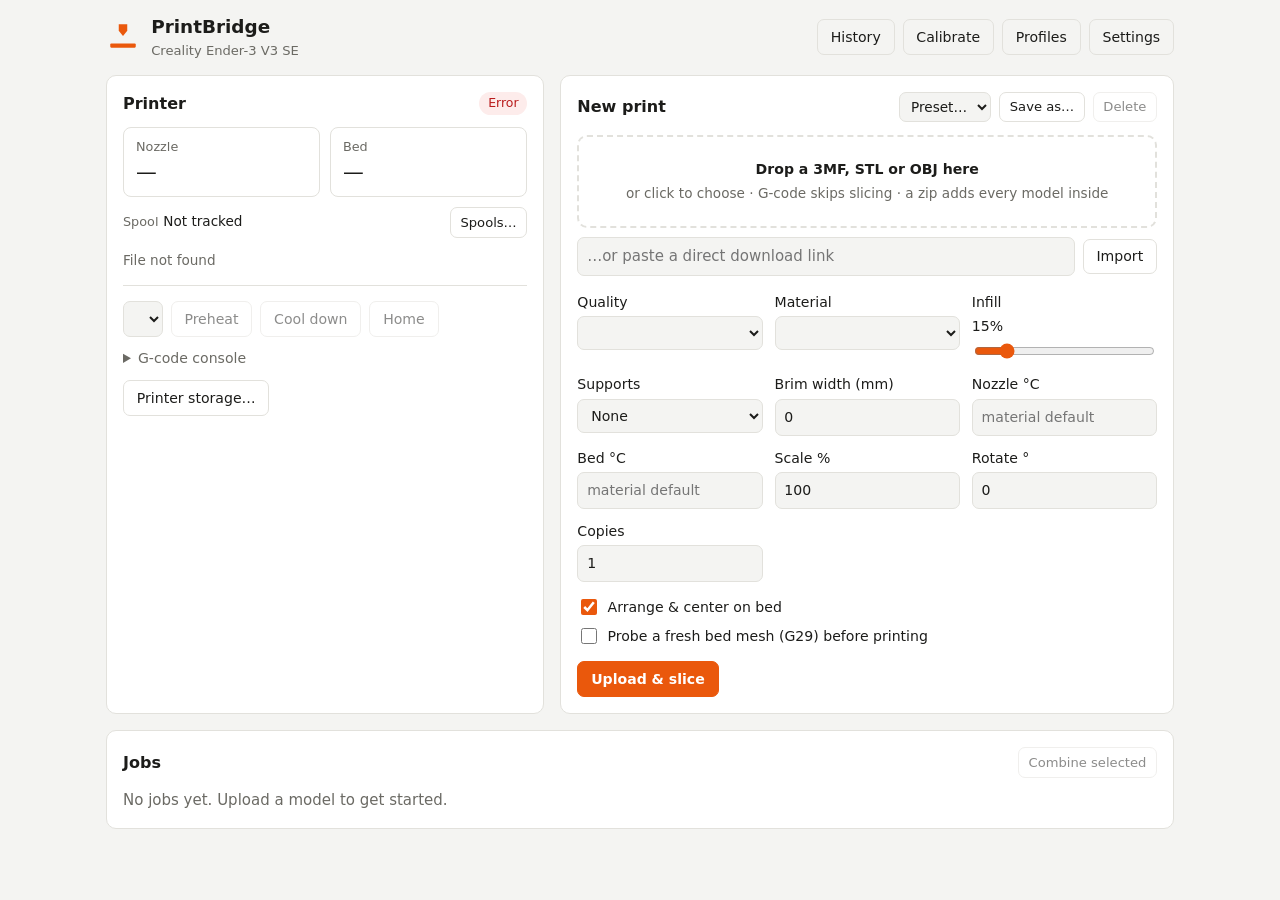
==== commit fb45081a: "Add filament spool tracking Track spools and which one is loaded, deduct each print's filament when " ====
--- a/src/printbridge/static/index.html
+++ b/src/printbridge/static/index.html
@@ -46,6 +46,11 @@
         <div><span class="label">Nozzle</span><span class="value" id="t-nozzle">—</span></div>
         <div><span class="label">Bed</span><span class="value" id="t-bed">—</span></div>
       </div>
+      <div class="spool-line">
+        <div class="spool-text"><span class="label">Spool</span> <span id="spool-text" class="small">Not tracked</span></div>
+        <div class="bar spool-bar" id="spool-bar" hidden><div></div></div>
+        <button type="button" class="ghost small-btn" id="open-spools">Spools…</button>
+      </div>
       <div id="print-progress" hidden>
         <div class="file-line"><span id="p-file"></span><span id="p-pct"></span></div>
         <div class="bar"><div id="p-bar"></div></div>
@@ -266,6 +271,29 @@
     <p class="muted small" id="history-empty" hidden>No prints recorded yet. Prints are added here when they finish or are stopped.</p>
   </dialog>
 
+  <dialog id="spools" class="wide-dialog" aria-labelledby="spools-title">
+    <div class="dialog-head">
+      <h2 id="spools-title">Filament spools</h2>
+      <button type="button" class="ghost" id="spools-close" aria-label="Close">✕</button>
+    </div>
+    <p class="muted small">PrintBridge subtracts what each print uses from the loaded spool and warns you before a print that needs more than is left. To correct the amount, weigh the spool and subtract the empty spool's weight (often printed on its side, typically 150–250 g).</p>
+    <ul class="spool-list" id="spool-list"></ul>
+    <form class="spool-add" id="spool-form">
+      <h3>Add a spool</h3>
+      <div class="grid2">
+        <label>Name<input name="name" required maxlength="60" placeholder="e.g. Elegoo PLA black"></label>
+        <label>Material<select name="material" id="spool-material"></select></label>
+        <label>Filament weight (g)<input name="total_g" type="number" min="1" max="20000" value="1000" required></label>
+        <label>Left on it (g)<input name="remaining_g" type="number" min="0" max="20000" placeholder="full"></label>
+      </div>
+      <div class="row gap between">
+        <label class="check"><input type="checkbox" name="loaded" checked> It's loaded in the printer now</label>
+        <button type="submit" class="primary">Add spool</button>
+      </div>
+      <p class="error" id="spool-err" role="alert"></p>
+    </form>
+  </dialog>
+
   <dialog id="calibrate" aria-labelledby="calibrate-title">
     <form id="calibrate-form">
       <div class="dialog-head">
@@ -365,6 +393,15 @@
       <p class="viewer-status" id="viewer-status"></p>
       <div class="legend" id="viewer-legend" hidden></div>
     </div>
+    <form class="resize-bar" id="resize-bar" hidden>
+      <span class="small">Size</span>
+      <label>W<input type="number" name="w" min="0.1" step="any"></label>
+      <label>D<input type="number" name="d" min="0.1" step="any"></label>
+      <label>H<input type="number" name="h" min="0.1" step="any"></label>
+      <span class="small muted">mm · proportional</span>
+      <button type="submit" class="primary small-btn" disabled>Resize &amp; re-slice</button>
+      <span class="small muted" id="resize-note"></span>
+    </form>
     <div class="layer-bar" id="layer-bar" hidden>
       <label class="layer-slider">Layer <output id="layer-out"></output>
         <input type="range" id="layer-range" min="1" max="1" value="1">
@@ -381,6 +418,10 @@
       <div class="job-main">
         <div class="job-title"><strong class="job-name"></strong><span class="pill job-state"></span></div>
         <div class="muted small job-meta"></div>
+        <div class="job-warn small" hidden>
+          <span class="warn-text"></span>
+          <button type="button" class="ghost small-btn" data-act="orig-size" hidden></button>
+        </div>
         <label class="plate-pick small" hidden>Plate <select class="job-plate"></select></label>
         <div class="cal-result small" hidden>
           <span class="cal-bands muted"></span>
--- a/src/printbridge/static/style.css
+++ b/src/printbridge/static/style.css
@@ -283,3 +283,26 @@
 .cal-kind:has(input:checked) { border-color: var(--accent); background: var(--accent-soft); }
 .cal-kind > span { display: flex; flex-direction: column; gap: 0.15rem; }
 .cal-kind input { margin-top: 0.2rem; accent-color: var(--accent); }
+
+.job-warn { margin-top: 0.4rem; padding: 0.35rem 0.55rem; border-radius: 7px; background: var(--warn-soft); color: var(--warn);
+  display: flex; flex-wrap: wrap; align-items: center; gap: 0.4rem 0.7rem; }
+.job-warn .small-btn { color: var(--text); background: var(--surface); }
+.resize-bar { display: flex; align-items: center; gap: 0.6rem; padding: 0.6rem 1rem 0; flex-wrap: wrap; }
+.resize-bar[hidden] { display: none; }
+.resize-bar label { flex-direction: row; align-items: center; gap: 0.3rem; }
+.resize-bar input { width: 5.5rem; padding: 0.3rem 0.4rem; }
+
+.spool-line { display: flex; align-items: center; gap: 0.6rem; margin: -0.2rem 0 0.8rem; flex-wrap: wrap; }
+.spool-text { flex: 1 1 180px; min-width: 0; }
+.spool-text .small { overflow-wrap: anywhere; }
+.spool-bar { flex: 0 0 80px; margin: 0; height: 6px; }
+.spool-bar.low > div { background: var(--bad); }
+.spool-list { list-style: none; margin: 0.6rem 0 1rem; padding: 0; display: flex; flex-direction: column; gap: 0.5rem; }
+.spool-item { display: flex; justify-content: space-between; align-items: center; gap: 0.8rem; flex-wrap: wrap;
+  border: 1px solid var(--border); border-radius: 8px; padding: 0.55rem 0.7rem; }
+.spool-item.loaded { border-color: var(--accent); }
+.spool-main { display: flex; flex-direction: column; gap: 0.2rem; flex: 1 1 220px; min-width: 0; }
+.spool-main strong .pill { margin-left: 0.4rem; font-size: 0.7rem; }
+.spool-main .spool-bar { width: 100%; flex: none; }
+.spool-add h3 { font-size: 0.9rem; margin: 0 0 0.5rem; }
+.spool-add .row { margin-top: 0.7rem; }
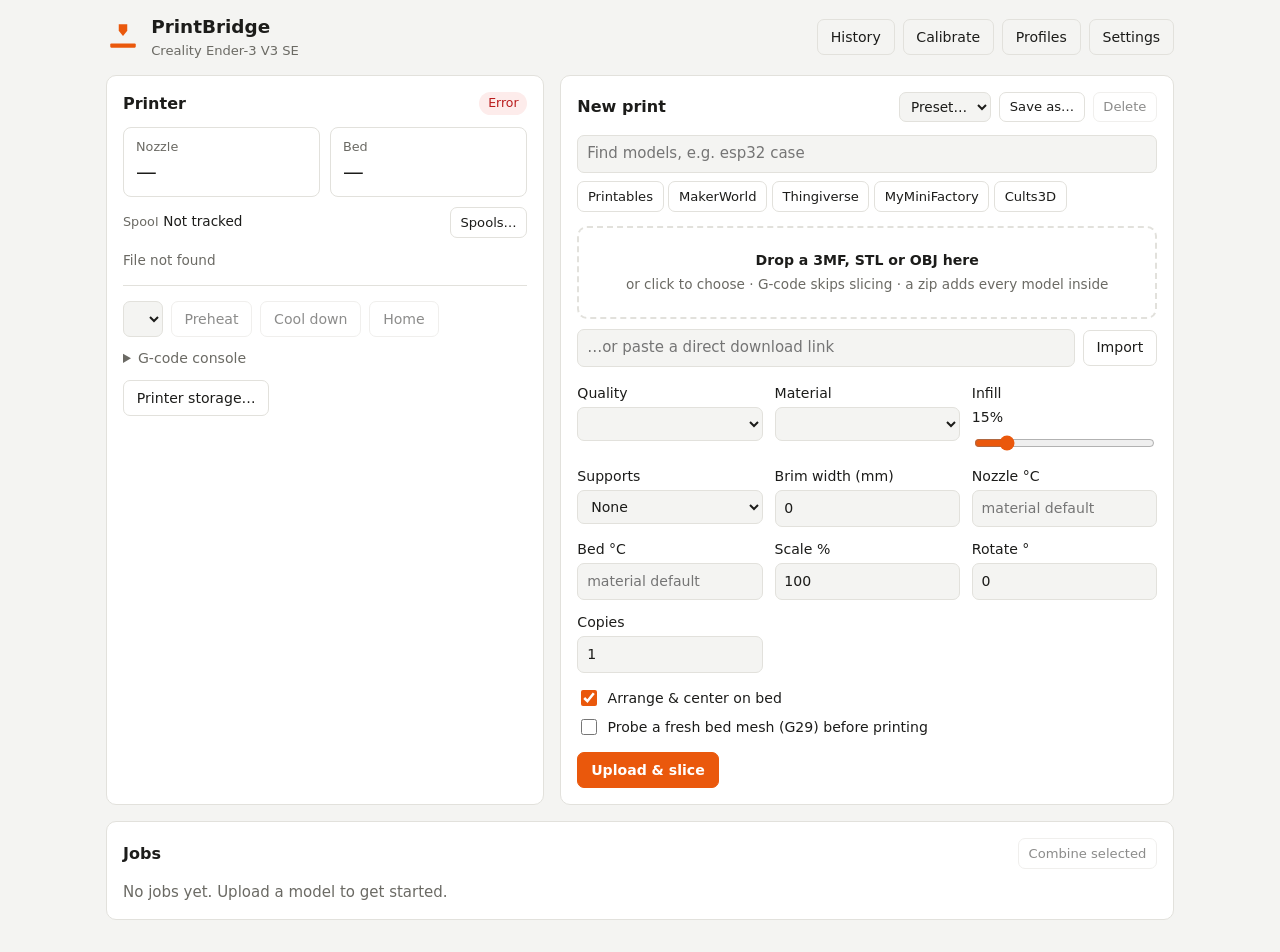
==== commit 9d517c00: "Add watch folder, model search links and Dependabot - Watch folder (PRINTBRIDGE_WATCH_DIR): polls a " ====
--- a/src/printbridge/static/index.html
+++ b/src/printbridge/static/index.html
@@ -98,9 +98,19 @@
           <button type="button" class="ghost small-btn" id="preset-delete" disabled>Delete</button>
         </div>
       </div>
+      <form class="row gap find-row" id="find-form" role="search">
+          <input type="search" id="find-q" placeholder="Find models, e.g. esp32 case" aria-label="Search model sites">
+          <div class="row gap find-sites">
+            <button type="submit" class="ghost small-btn" data-site="printables">Printables</button>
+            <button type="submit" class="ghost small-btn" data-site="makerworld">MakerWorld</button>
+            <button type="submit" class="ghost small-btn" data-site="thingiverse">Thingiverse</button>
+            <button type="submit" class="ghost small-btn" data-site="myminifactory">MyMiniFactory</button>
+            <button type="submit" class="ghost small-btn" data-site="cults">Cults3D</button>
+          </div>
+        </form>
       <form id="upload-form">
         <label class="drop" id="drop">
-          <input type="file" id="file" accept=".3mf,.stl,.obj,.gcode" required>
+          <input type="file" id="file" accept=".3mf,.stl,.obj,.gcode,.zip" required>
           <span class="drop-title" id="drop-title">Drop a 3MF, STL or OBJ here</span>
           <span class="muted small">or click to choose · G-code skips slicing · a zip adds every model inside</span>
         </label>
@@ -219,6 +229,12 @@
         <p class="small" id="mqtt-status"></p>
       </fieldset>
       <fieldset>
+        <legend>Watch folder</legend>
+        <p class="muted small" id="watch-info"></p>
+        <label class="check"><input type="checkbox" name="watch_enabled"> Import model files that appear in the folder</label>
+        <label>Slice them with<select name="watch_preset" id="watch-preset"></select></label>
+      </fieldset>
+      <fieldset>
         <legend>Webcam &amp; links</legend>
         <label>Webcam URL<input name="webcam_url" placeholder="http://camera.local:8080/?action=stream"></label>
         <p class="muted small">An MJPEG stream or JPEG snapshot URL from any network camera. PrintBridge relays it, so it also works when you reach PrintBridge from outside your LAN.</p>
@@ -236,12 +252,15 @@
       <fieldset>
         <legend>Storage &amp; slicer</legend>
         <label>Delete finished jobs after (days)<input name="keep_days" type="number" min="0" max="3650" placeholder="0 = keep forever"></label>
-        <label>PrusaSlicer executable<input name="slicer_path" placeholder="auto-detect"></label>
+        <label>PrusaSlicer executable<input name="slicer_path" readonly placeholder="not found"></label>
+        <p class="muted small">Detected automatically; set <code>PRINTBRIDGE_SLICER</code> in the container to change it.</p>
         <label>Slice timeout (seconds)<input name="slice_timeout" type="number" min="30" max="7200"></label>
       </fieldset>
       <fieldset>
         <legend>Backup</legend>
-        <p class="muted small">Settings (including passwords), presets, profile edits and print history. Jobs are not included.</p>
+        <p class="muted small">Settings (including passwords), presets, profile edits, spools and print history. Jobs are not included.</p>
+        <label class="check"><input type="checkbox" name="auto_backup"> Save a backup automatically every day, keeping the last <input name="auto_backup_keep" type="number" min="1" max="90" class="inline-num"> days</label>
+        <ul class="auto-backups small" id="auto-backups"></ul>
         <div class="row gap">
           <a class="button ghost" href="/api/backup" download>Download backup</a>
           <label class="button ghost file-button">Restore…<input type="file" id="restore-file" accept=".zip" hidden></label>
@@ -441,7 +460,13 @@
     </li>
   </template>
 
-  <script src="app.js"></script>
+  <script src="js/core.js"></script>
+  <script src="js/printer.js"></script>
+  <script src="js/jobs.js"></script>
+  <script src="js/upload.js"></script>
+  <script src="js/settings.js"></script>
+  <script src="js/tools.js"></script>
+  <script src="js/boot.js"></script>
   <script type="module" src="viewer.js"></script>
 </body>
 </html>
--- a/src/printbridge/static/style.css
+++ b/src/printbridge/static/style.css
@@ -306,3 +306,10 @@
 .spool-main .spool-bar { width: 100%; flex: none; }
 .spool-add h3 { font-size: 0.9rem; margin: 0 0 0.5rem; }
 .spool-add .row { margin-top: 0.7rem; }
+
+.inline-num { width: 4rem; padding: 0.2rem 0.35rem; display: inline-block; }
+.auto-backups { list-style: none; margin: 0.2rem 0 0; padding: 0; display: flex; flex-direction: column; gap: 0.15rem; }
+
+.find-row { margin: 0 0 0.9rem; flex-wrap: wrap; }
+.find-row input { flex: 1 1 200px; min-width: 0; }
+.find-sites { gap: 0.3rem; }
